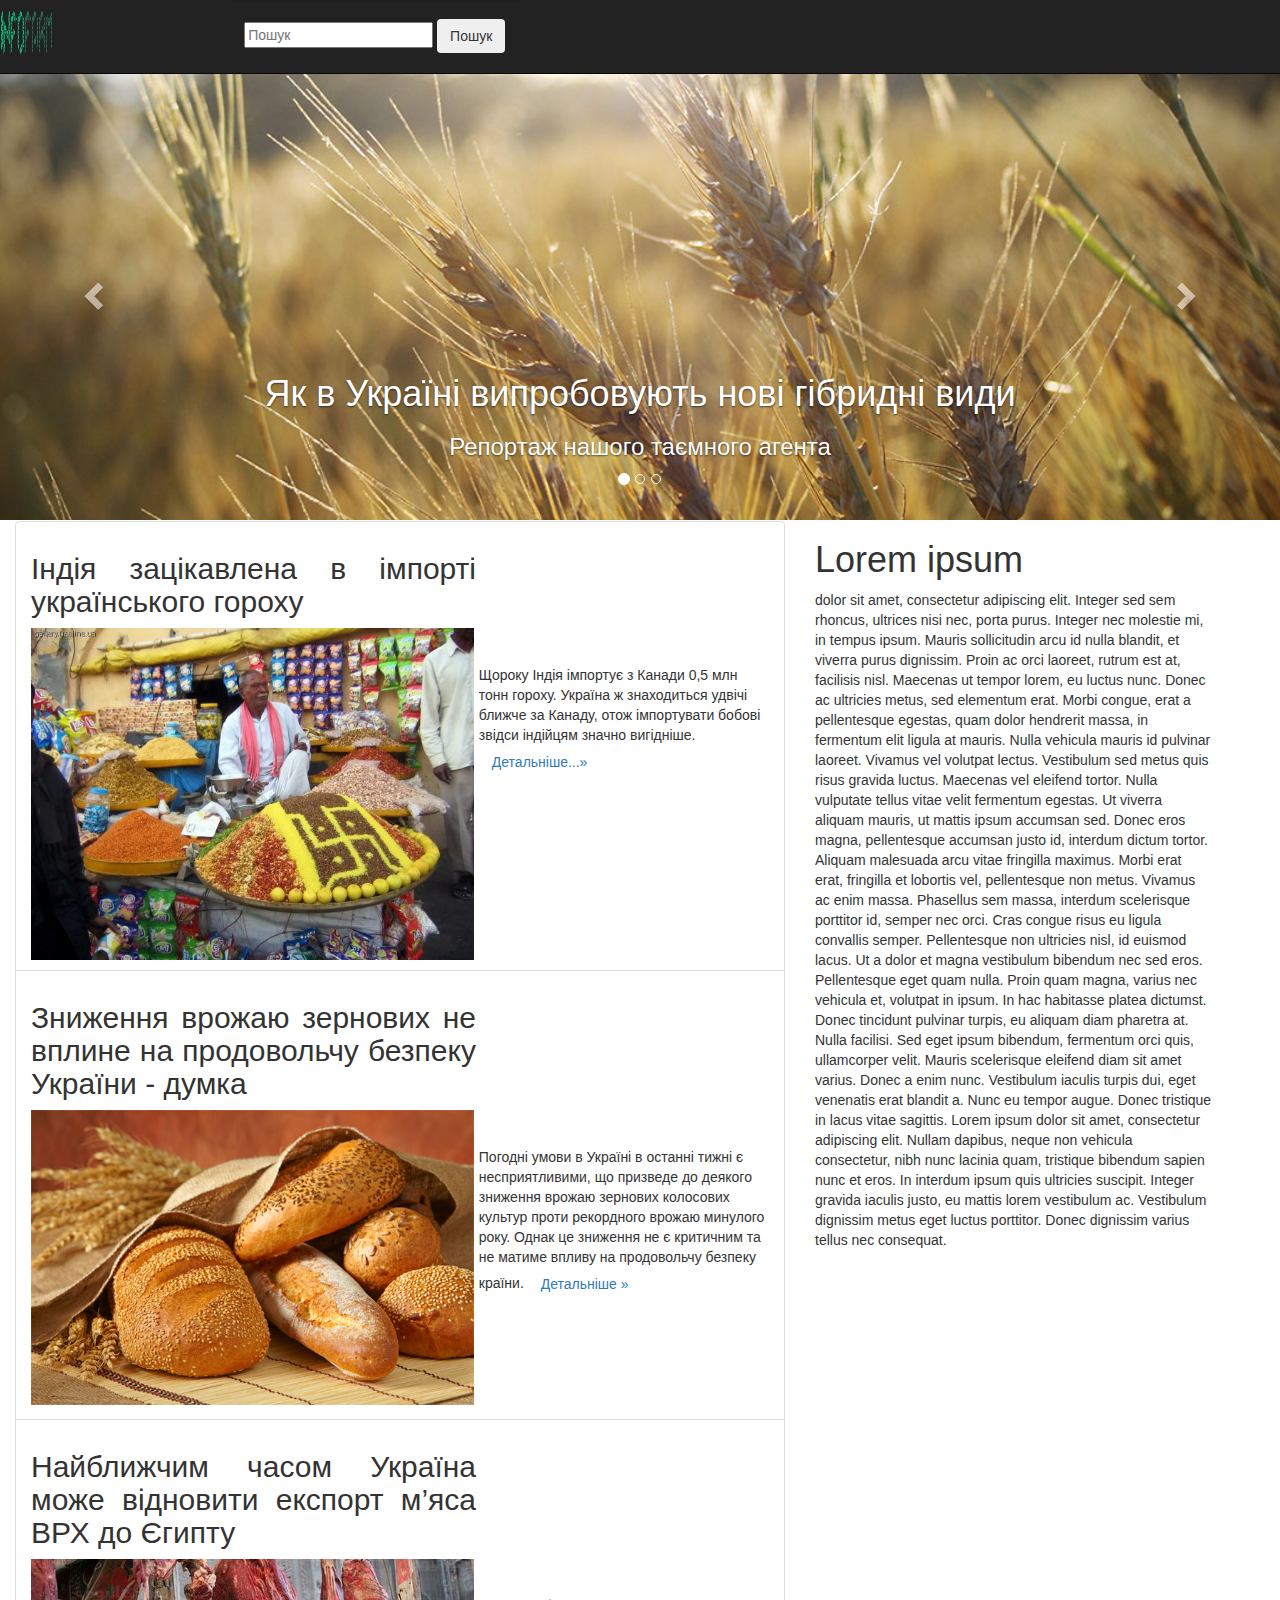
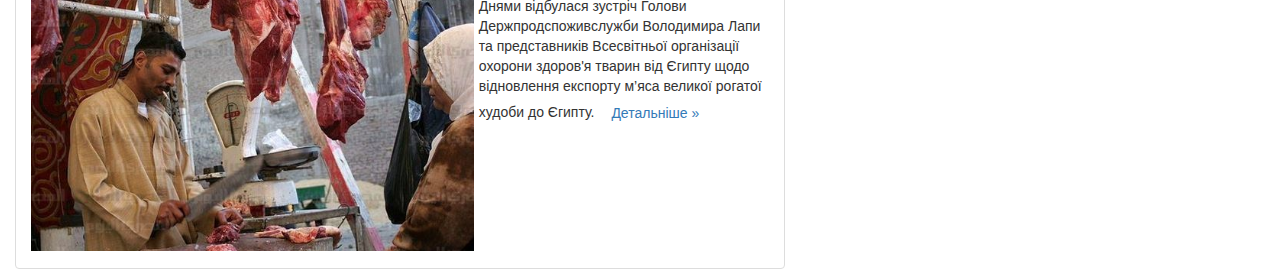
==== infofarm/index.html @ afa8f2f3 "first commit" ====
<!DOCTYPE html>
<html>
<head>
	<meta http-equiv="Content-Type" content="text/html; charset=windows-1251 /">

    <title>�������� �����</title>

    <meta name="description" content="����� ������ ���������� � ��������������� �������">
    <meta name="author" content="��������">
	<meta name="viewport" content="width=device-width, initial-scale=1"/>
	<link href="css/bootstrap.min.css" rel="stylesheet">
    <link href="css/style.css" rel="stylesheet">
	<link rel="shortcut icon" href="images/interface/logos/minilogo.png" type="image/png"> 

</head>
	<body>
 <div class="container-fluid">
	<div class="row">
		<div class="col-md-12 container-fluid">
			<nav class="navbar navbar-default navbar-fixed-top navbar-inverse">
				<div class="navbar-header">
					 
					<button type="button" class="navbar-toggle collapsed" data-toggle="collapse" data-target="#hamburger">
						 <span class="sr-only">Toggle navigation</span>
						 <span class="icon-bar"></span>
						 <span class="icon-bar"></span>

					</button> 

						<a href="index.html" class="brand">
							<img height='60'src="images/interface/logos/logo_mainpage.png" alt="�������" id="logo">
						</a>	

				</div>
				<div>
					<ul class="nav navbar-nav">
						<li>
							<form class="well form-search" id="hamburger" >
							<input type="text" class="span 3 search-query box_round" placeholder="�����">
							<button class="btn">�����</button>
							</form>
						</li>
					</ul>
					
				</div>
			</nav>
		
	
			<div class="row">
					<div class="carousel slide" id="carousel-981099" data-interval="5500" data-ride="carousel"  style="margin-top:70px ">
						<!--���������� ��������--->
						<ol class="carousel-indicators">
							<li class="active" data-slide-to="0" data-target="#carousel-981099"></li>
							<li data-slide-to="1" data-target="#carousel-981099"></li>
							<li data-slide-to="2" data-target="#carousel-981099"></li>
						</ol>
						<!--������-->
						<div class="carousel-inner">
							<div class="item active">

								<div class="carousel-caption">
									<h1>
										�� � ������ ������������ ��� ������� ����
									</h1>
								<p>
									<h3>
										<a href="Topic Overview.html">�������� ������ ������� ������</a>
									</h3>
								</p>
							</div>
						</div>
						<div class="item">

							<div class="carousel-caption">
								<h1>
									��������: ��� � �������� ������ ������� �� �������� ������ �� ���������
								</h1>
								<p>
									<h3>
									<a href="Topic Overview.html">����� ���������</a>
									</h3>
								</p>
							</div>
						</div>
						<div class="item">
				
							<div class="carousel-caption">
								<h1>
									<a href="Topic Overview.html">������� �������㳿 ���. ������'� ������: ���������</a>
								</h1>
								<p>
								</p>
							</div>
						</div>
					<!--�������������-->
					</div> 
					<a class="left carousel-control" href="#carousel-981099" data-slide="prev">
					<span class="glyphicon glyphicon-chevron-left"></span>
					</a>
					<a class="right carousel-control" href="#carousel-981099" data-slide="next">
					<span class="glyphicon glyphicon-chevron-right"></span>
					</a>
				</div>
			</div>
			

									<div class="row">
										<div class="col-md-8">
												<div class="article_list_wrap">
												<ul class="list-group">
														<li class="list-group-item">
																	
															<h2>���� ����������� � ������ ����������� ������</h2>
															<img alt="�����" src="images/interface/articles/indus.jpg">
															<div class="txt">
																<p>������ ���� ������� � ������ 0,5 ��� ���� ������. ������ � ����������� ����� ������ �� ������, ���� ����������� ����� ����� ������� ������ ��������.
																<a class="btn" href="#">����������...�</a>
																</p>
															</div>
														</li>
														<li class="list-group-item">
															<h2>�������� ������ �������� �� ������ �� ����������� ������� ������ - �����</h2>
															<img alt="������ ���" src="images/interface/articles/baton.jpg">
															<div class="txt">
																<p>������� ����� � ������ � ������� ����� � ��������������, �� �������� �� ������� �������� ������ �������� ��������� ������� ����� ���������� ������ �������� ����. ����� �� �������� �� � ��������� �� �� ������ ������ �� ����������� ������� �����.
																<a class="btn" href="#">���������� �</a>
																</p>
															</div>
														</li>	
														<li class="list-group-item">	
															<h2>���������� ����� ������ ���� �������� ������� ���� ��� �� ������</h2>
															<img alt="bazar" src="images/interface/articles/egipet.png">
															<div class="txt">
																<p>����� �������� ������ ������ �������������������� ���������� ���� �� ������������ ��������� ����������� ������� ������'� ������ �� ������ ���� ���������� �������� ���� ������ ������ ������ �� ������.
																<a class="btn" href="#">���������� �</a>
																</p>
															</div>
														</li>
												</ul>
												</div>
										</div>
									
											
											<div class="col-md-4">
												<h1> Lorem ipsum</h1>
												<p>dolor sit amet, consectetur adipiscing elit. Integer sed sem rhoncus, ultrices nisi nec, porta purus. Integer nec molestie mi, in tempus ipsum. Mauris sollicitudin arcu id nulla blandit, et viverra purus dignissim. Proin ac orci laoreet, rutrum est at, facilisis nisl. Maecenas ut tempor lorem, eu luctus nunc. Donec ac ultricies metus, sed elementum erat. Morbi congue, erat a pellentesque egestas, quam dolor hendrerit massa, in fermentum elit ligula at mauris. Nulla vehicula mauris id pulvinar laoreet.

														Vivamus vel volutpat lectus. Vestibulum sed metus quis risus gravida luctus. Maecenas vel eleifend tortor. Nulla vulputate tellus vitae velit fermentum egestas. Ut viverra aliquam mauris, ut mattis ipsum accumsan sed. Donec eros magna, pellentesque accumsan justo id, interdum dictum tortor. Aliquam malesuada arcu vitae fringilla maximus. Morbi erat erat, fringilla et lobortis vel, pellentesque non metus.

														Vivamus ac enim massa. Phasellus sem massa, interdum scelerisque porttitor id, semper nec orci. Cras congue risus eu ligula convallis semper. Pellentesque non ultricies nisl, id euismod lacus. Ut a dolor et magna vestibulum bibendum nec sed eros. Pellentesque eget quam nulla. Proin quam magna, varius nec vehicula et, volutpat in ipsum. In hac habitasse platea dictumst.

														Donec tincidunt pulvinar turpis, eu aliquam diam pharetra at. Nulla facilisi. Sed eget ipsum bibendum, fermentum orci quis, ullamcorper velit. Mauris scelerisque eleifend diam sit amet varius. Donec a enim nunc. Vestibulum iaculis turpis dui, eget venenatis erat blandit a. Nunc eu tempor augue. Donec tristique in lacus vitae sagittis. Lorem ipsum dolor sit amet, consectetur adipiscing elit. Nullam dapibus, neque non vehicula consectetur, nibh nunc lacinia quam, tristique bibendum sapien nunc et eros. In interdum ipsum quis ultricies suscipit. Integer gravida iaculis justo, eu mattis lorem vestibulum ac. Vestibulum dignissim metus eget luctus porttitor. Donec dignissim varius tellus nec consequat.
												</p>
											</div>	
									</div>
		</div>
	</div>
</div>
		
		
		<script src="js/jquery.min.js"></script>
	    <script src="js/bootstrap.min.js"></script>
	    <script src="js/scripts.js"></script>
	</body>
	
</html>
---- infofarm/css/style.css ----
body{
	margin:0px;
}
#logo {
	width:24%;
}
																						/* Карусель*/

																						.carousel-inner > .item {
																							background:transparent center center local;
																							background-size: cover;
																							background-clip: border-box;
																							background-origin: border-box;
																							min-height:450px;
																							width:100%;
																						}

																						.carousel-inner .item:nth-child(1) {
																							background-image: url('../images/interface/carousel/Karusel1.jpg')

																						}
																						.carousel-inner .item:nth-child(2) {
																							background-image: url('../images/interface/carousel/Karusel2.jpg')

																						}
																						.carousel-inner .item:nth-child(3) {
																							background-image: url('../images/interface/carousel/karusel3.jpg')
																							
																						}
																						.carousel-caption a {
																							color: white;
																						}
																						.carousel-caption a:link:hover { 
																							text-decoration: none;	
																						 
																						}
																						.carousel-caption a:hover {
																							 color: #e5bf90;
																						}


													/* Поиск в навигационнй панели*/
													.form-search{
													 background-color: transparent;
													 border: 0px;
													 padding-bottom: 0px;
													 float:right;
													}

/* Статьи на главной странице*/
.list-group img {
	max-width:60%;
	margin-right:5px;
	
}
.list-group img{
	float:left;
}
.list-group{
	margin-bottom: 0px;	
	margin-top:1px;
}

.txt p{
	padding-top:5%;
	
}

.list-group h2{
	width: 445px;
	text-align:justify;
}

.list-group li{
	height:450px;
	list-style-type : none;
}
ul {
	list-style:none;
	margin:0;
    margin-left: 0; /* Отступ слева в браузере IE и Opera */
    padding-left: 0; /* Отступ слева в браузере Firefox, Safari, Chrome */
   }
.col-md-8{
	width:800px;
	
}
.col-md-4{
	float:left;
}

/* Статьи на главной странице*/
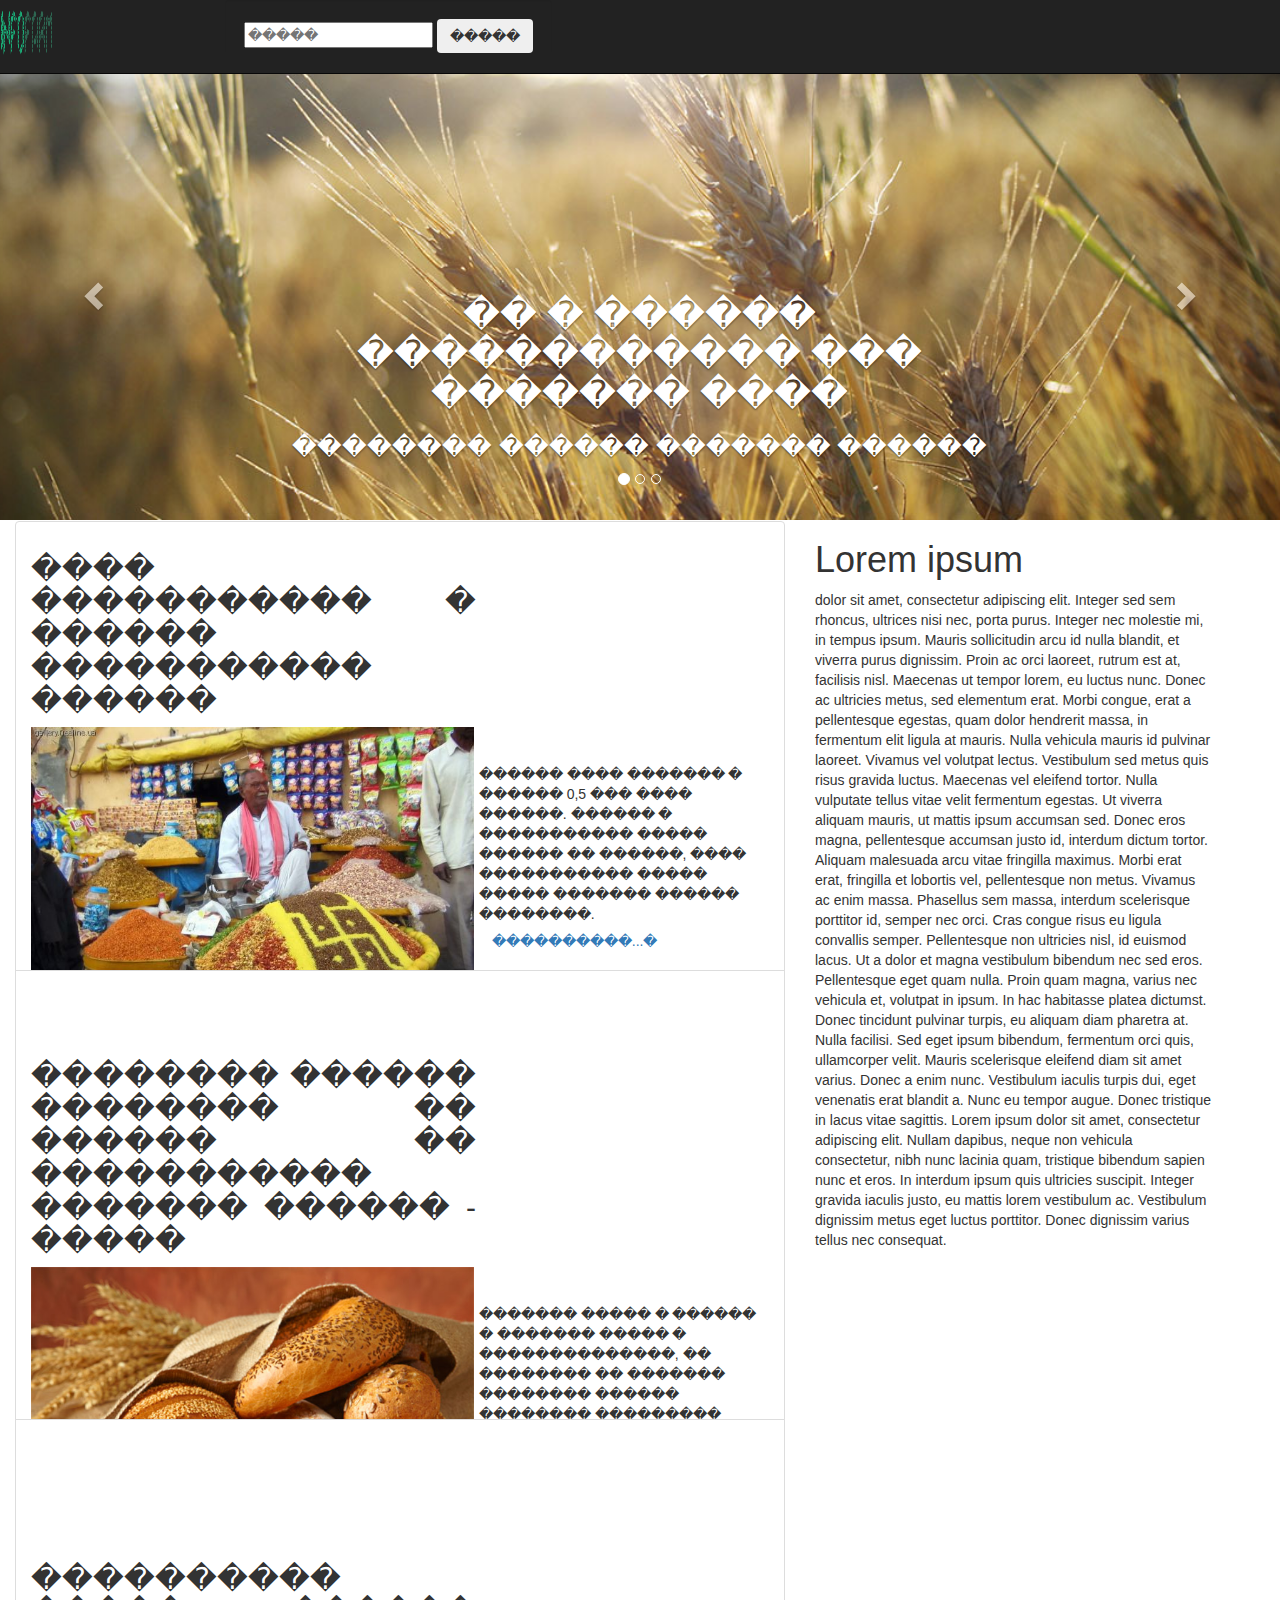
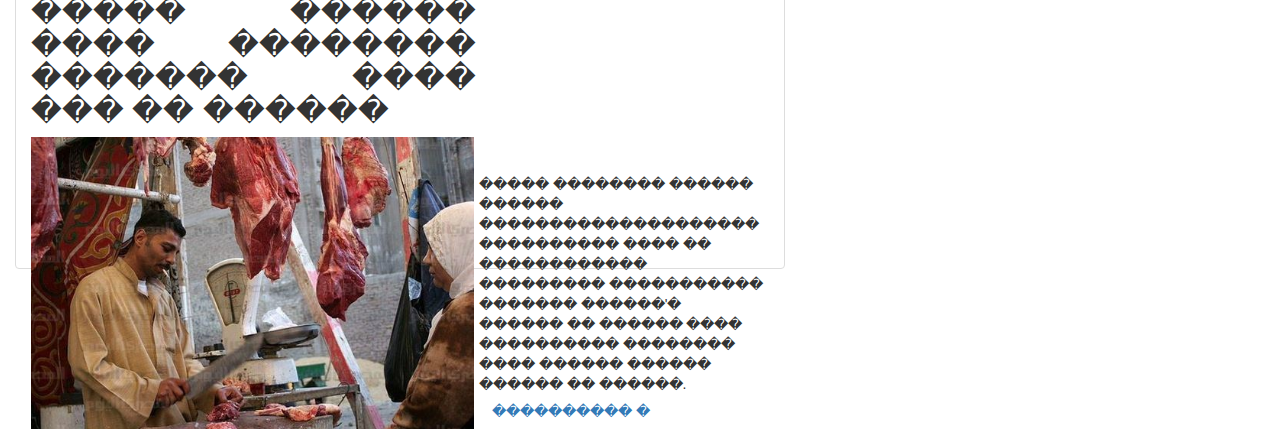
==== commit dca9cb92: "utf-8 change" ====
--- a/infofarm/index.html
+++ b/infofarm/index.html
@@ -1,7 +1,8 @@
 <!DOCTYPE html>
 <html>
 <head>
-	<meta http-equiv="Content-Type" content="text/html; charset=windows-1251 /">
+	 <meta charset="utf-8">
+    <meta http-equiv="X-UA-Compatible" content="IE=edge">
 
     <title>�������� �����</title>
 
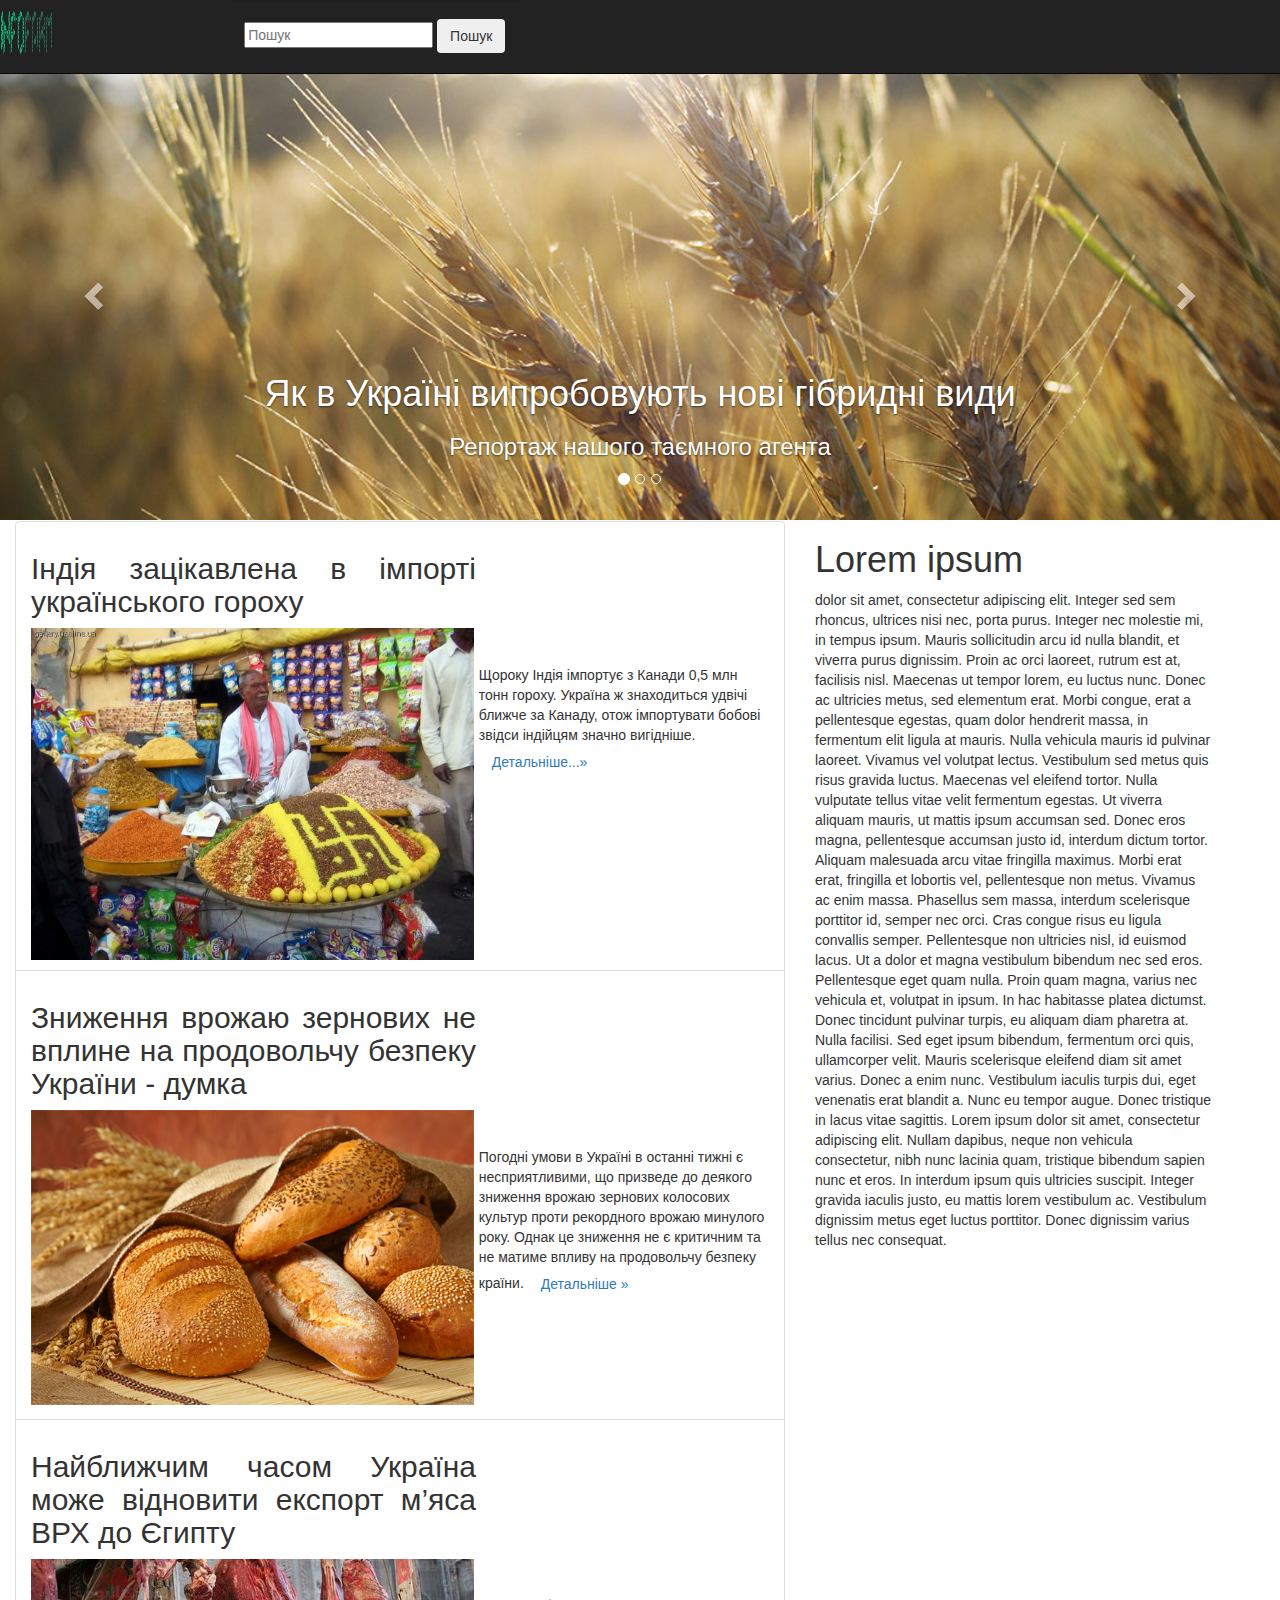
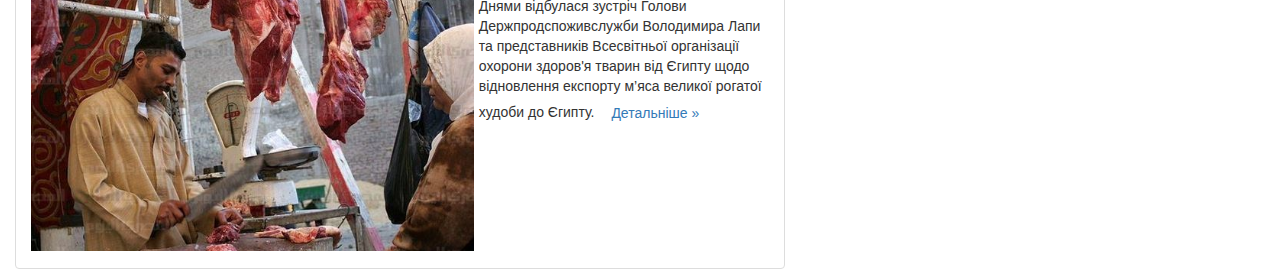
==== commit 6a1b5770: "second utf change" ====
--- a/infofarm/index.html
+++ b/infofarm/index.html
@@ -4,10 +4,10 @@
 	 <meta charset="utf-8">
     <meta http-equiv="X-UA-Compatible" content="IE=edge">
 
-    <title>�������� �����</title>
+    <title>Название сайта</title>
 
-    <meta name="description" content="����� ������ ���������� � ��������������� �������">
-    <meta name="author" content="��������">
+    <meta name="description" content="Самая свежая информация о культивировании культур">
+    <meta name="author" content="ІнфоФарм">
 	<meta name="viewport" content="width=device-width, initial-scale=1"/>
 	<link href="css/bootstrap.min.css" rel="stylesheet">
     <link href="css/style.css" rel="stylesheet">
@@ -29,7 +29,7 @@
 					</button> 
 
 						<a href="index.html" class="brand">
-							<img height='60'src="images/interface/logos/logo_mainpage.png" alt="�������" id="logo">
+							<img height='60'src="images/interface/logos/logo_mainpage.png" alt="логотип" id="logo">
 						</a>	
 
 				</div>
@@ -37,8 +37,8 @@
 					<ul class="nav navbar-nav">
 						<li>
 							<form class="well form-search" id="hamburger" >
-							<input type="text" class="span 3 search-query box_round" placeholder="�����">
-							<button class="btn">�����</button>
+							<input type="text" class="span 3 search-query box_round" placeholder="Пошук">
+							<button class="btn">Пошук</button>
 							</form>
 						</li>
 					</ul>
@@ -49,23 +49,23 @@
 	
 			<div class="row">
 					<div class="carousel slide" id="carousel-981099" data-interval="5500" data-ride="carousel"  style="margin-top:70px ">
-						<!--���������� ��������--->
+						<!--Индикаторы карусели--->
 						<ol class="carousel-indicators">
 							<li class="active" data-slide-to="0" data-target="#carousel-981099"></li>
 							<li data-slide-to="1" data-target="#carousel-981099"></li>
 							<li data-slide-to="2" data-target="#carousel-981099"></li>
 						</ol>
-						<!--������-->
+						<!--Слайды-->
 						<div class="carousel-inner">
 							<div class="item active">
 
 								<div class="carousel-caption">
 									<h1>
-										�� � ������ ������������ ��� ������� ����
+										Як в Україні випробовують нові гібридні види
 									</h1>
 								<p>
 									<h3>
-										<a href="Topic Overview.html">�������� ������ ������� ������</a>
+										<a href="Topic Overview.html">Репортаж нашого таємного агента</a>
 									</h3>
 								</p>
 							</div>
@@ -74,11 +74,11 @@
 
 							<div class="carousel-caption">
 								<h1>
-									��������: ��� � �������� ������ ������� �� �������� ������ �� ���������
+									Соняшник: ріст і розвиток рослин залежно від обробітку ґрунту та удобрення
 								</h1>
 								<p>
 									<h3>
-									<a href="Topic Overview.html">����� ���������</a>
+									<a href="Topic Overview.html">Думка технолога</a>
 									</h3>
 								</p>
 							</div>
@@ -87,13 +87,13 @@
 				
 							<div class="carousel-caption">
 								<h1>
-									<a href="Topic Overview.html">������� �������㳿 ���. ������'� ������: ���������</a>
+									<a href="Topic Overview.html">Сучасні технології АПК. Здоров'я рослин: Кукурудза</a>
 								</h1>
 								<p>
 								</p>
 							</div>
 						</div>
-					<!--�������������-->
+					<!--Переключатели-->
 					</div> 
 					<a class="left carousel-control" href="#carousel-981099" data-slide="prev">
 					<span class="glyphicon glyphicon-chevron-left"></span>
@@ -111,29 +111,29 @@
 												<ul class="list-group">
 														<li class="list-group-item">
 																	
-															<h2>���� ����������� � ������ ����������� ������</h2>
-															<img alt="�����" src="images/interface/articles/indus.jpg">
+															<h2>Індія зацікавлена в імпорті українського гороху</h2>
+															<img alt="Горох" src="images/interface/articles/indus.jpg">
 															<div class="txt">
-																<p>������ ���� ������� � ������ 0,5 ��� ���� ������. ������ � ����������� ����� ������ �� ������, ���� ����������� ����� ����� ������� ������ ��������.
-																<a class="btn" href="#">����������...�</a>
+																<p>Щороку Індія імпортує з Канади 0,5 млн тонн гороху. Україна ж знаходиться удвічі ближче за Канаду, отож імпортувати бобові звідси індійцям значно вигідніше.
+																<a class="btn" href="#">Детальніше...»</a>
 																</p>
 															</div>
 														</li>
 														<li class="list-group-item">
-															<h2>�������� ������ �������� �� ������ �� ����������� ������� ������ - �����</h2>
-															<img alt="������ ���" src="images/interface/articles/baton.jpg">
+															<h2>Зниження врожаю зернових не вплине на продовольчу безпеку України - думка</h2>
+															<img alt="хлібний дар" src="images/interface/articles/baton.jpg">
 															<div class="txt">
-																<p>������� ����� � ������ � ������� ����� � ��������������, �� �������� �� ������� �������� ������ �������� ��������� ������� ����� ���������� ������ �������� ����. ����� �� �������� �� � ��������� �� �� ������ ������ �� ����������� ������� �����.
-																<a class="btn" href="#">���������� �</a>
+																<p>Погодні умови в Україні в останні тижні є несприятливими, що призведе до деякого зниження врожаю зернових колосових культур проти рекордного врожаю минулого року. Однак це зниження не є критичним та не матиме впливу на продовольчу безпеку країни.
+																<a class="btn" href="#">Детальніше »</a>
 																</p>
 															</div>
 														</li>	
 														<li class="list-group-item">	
-															<h2>���������� ����� ������ ���� �������� ������� ���� ��� �� ������</h2>
+															<h2>Найближчим часом Україна може відновити експорт м’яса ВРХ до Єгипту</h2>
 															<img alt="bazar" src="images/interface/articles/egipet.png">
 															<div class="txt">
-																<p>����� �������� ������ ������ �������������������� ���������� ���� �� ������������ ��������� ����������� ������� ������'� ������ �� ������ ���� ���������� �������� ���� ������ ������ ������ �� ������.
-																<a class="btn" href="#">���������� �</a>
+																<p>Днями відбулася зустріч Голови Держпродспоживслужби Володимира Лапи та представників Всесвітньої організації охорони здоров'я тварин від Єгипту щодо відновлення експорту м’яса великої рогатої худоби до Єгипту.
+																<a class="btn" href="#">Детальніше »</a>
 																</p>
 															</div>
 														</li>
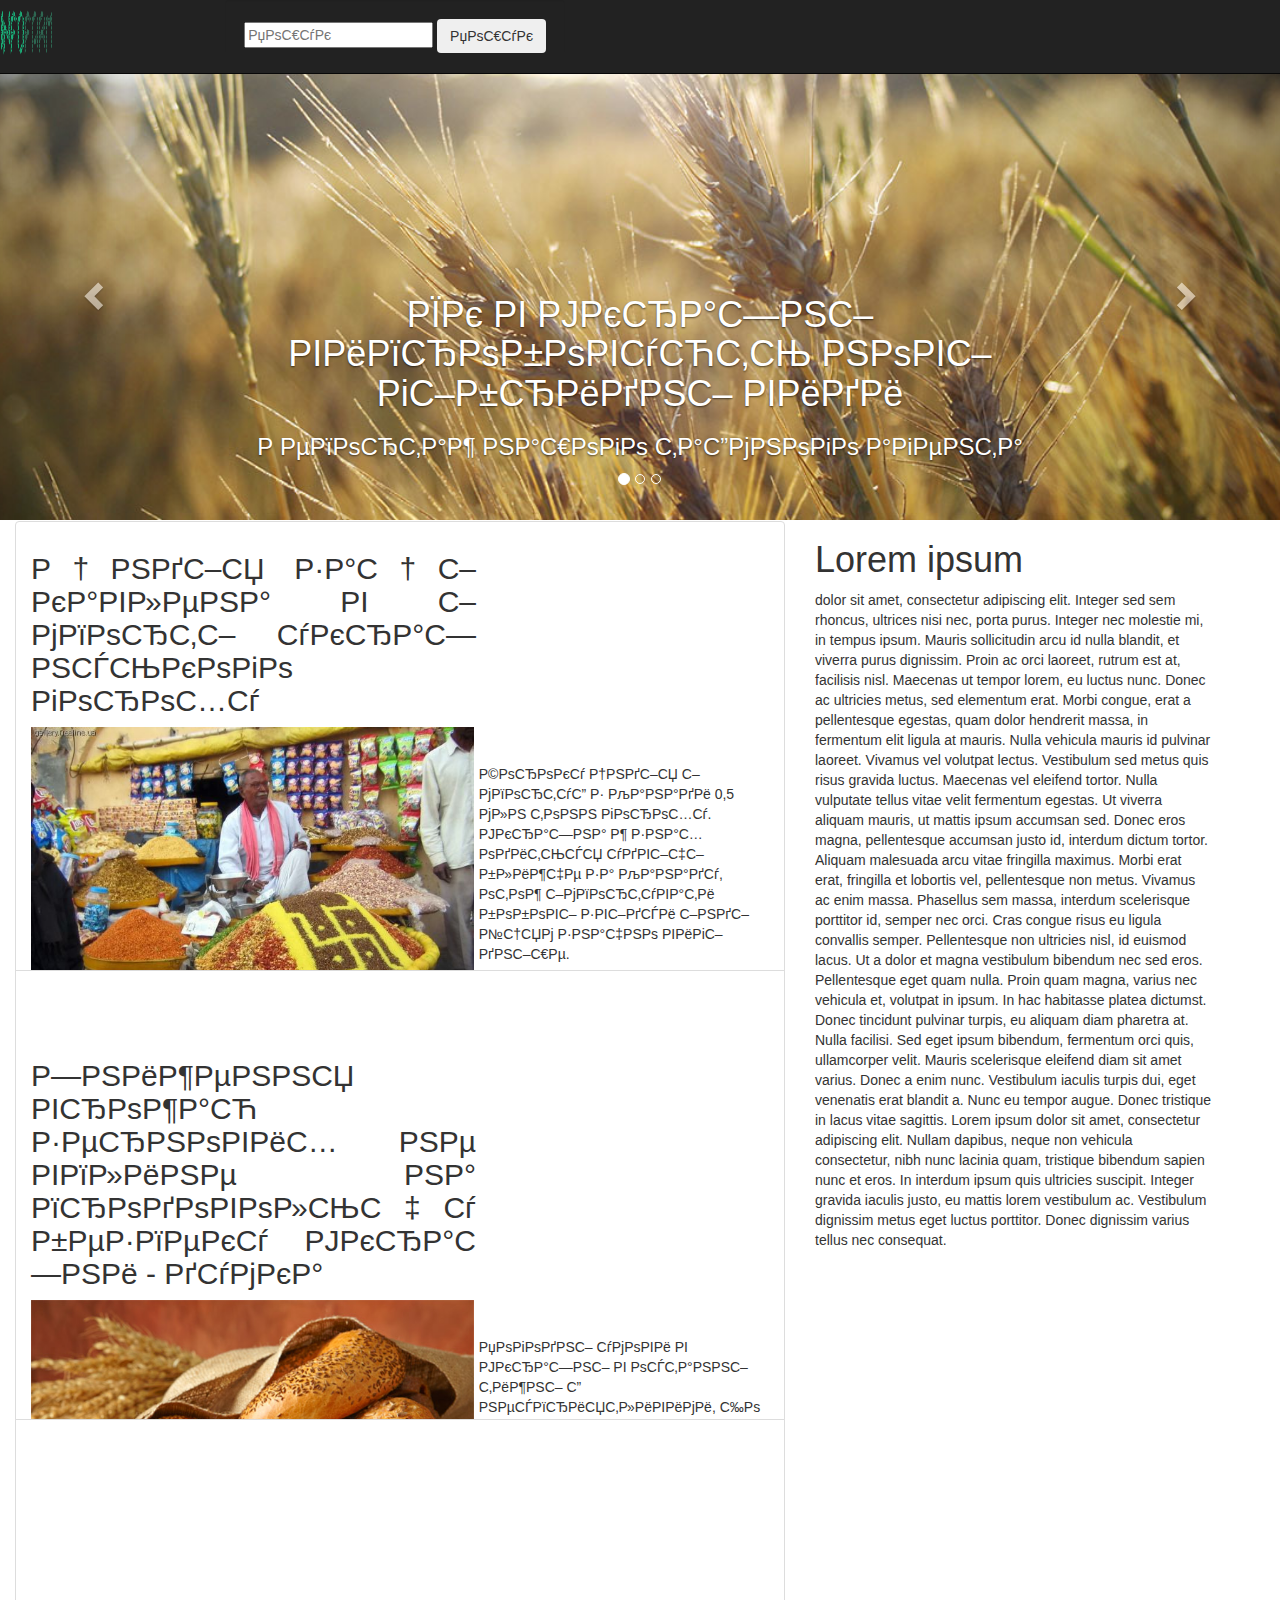
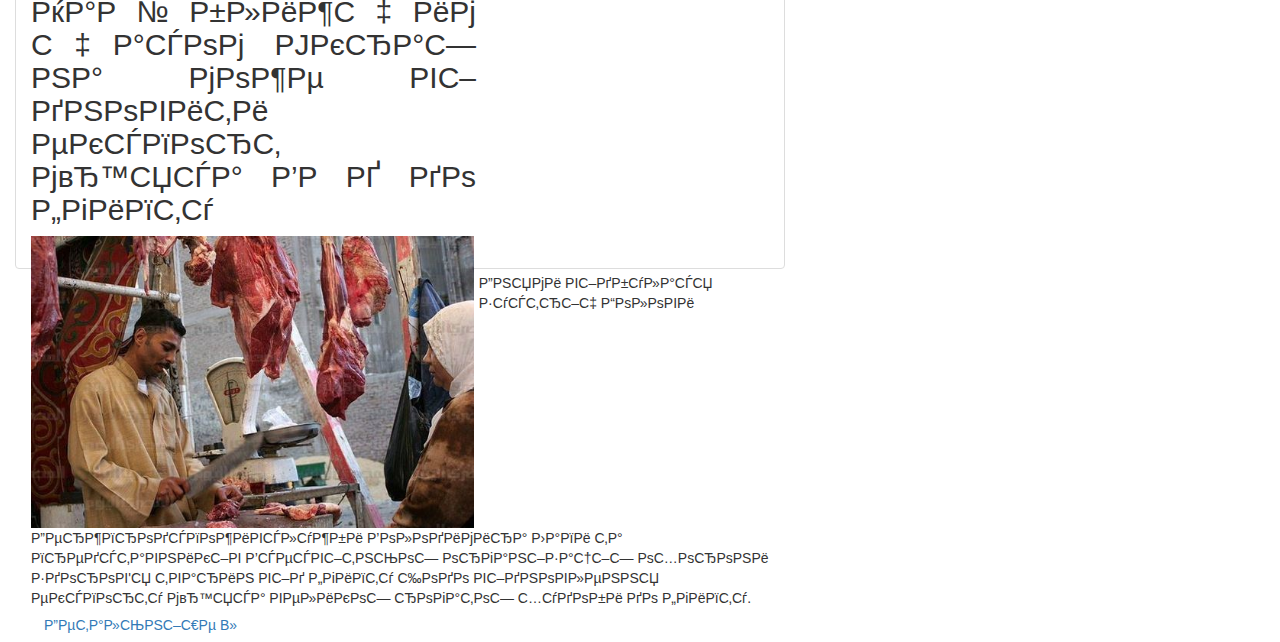
==== commit ec7ac395: "sooqa sdelaite norm kod!" ====
--- a/infofarm/index.html
+++ b/infofarm/index.html
@@ -1,8 +1,7 @@
 <!DOCTYPE html>
-<html>
+<html lang="ru">
 <head>
-	 <meta charset="utf-8">
-    <meta http-equiv="X-UA-Compatible" content="IE=edge">
+	<meta http-equiv="Content-Type" content="text/html; charset=windows-1251 /">
 
     <title>Название сайта</title>
 
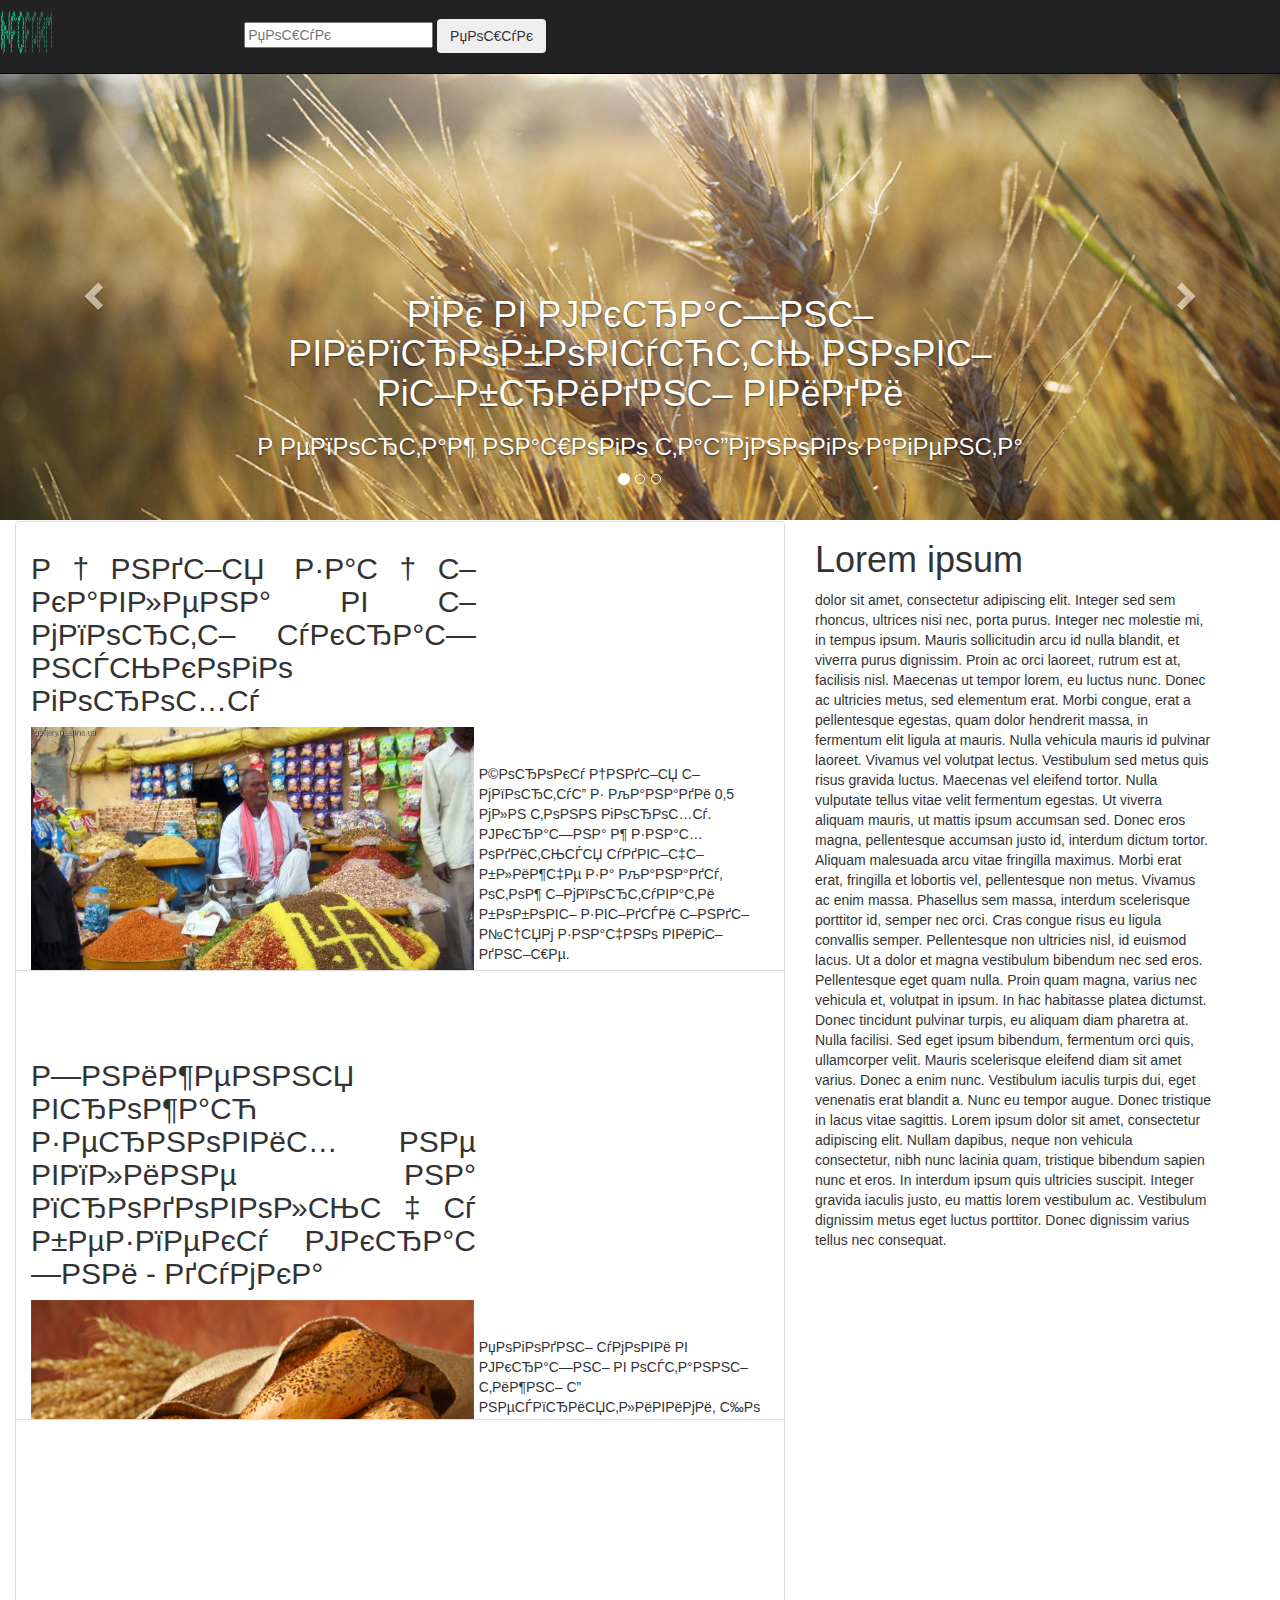
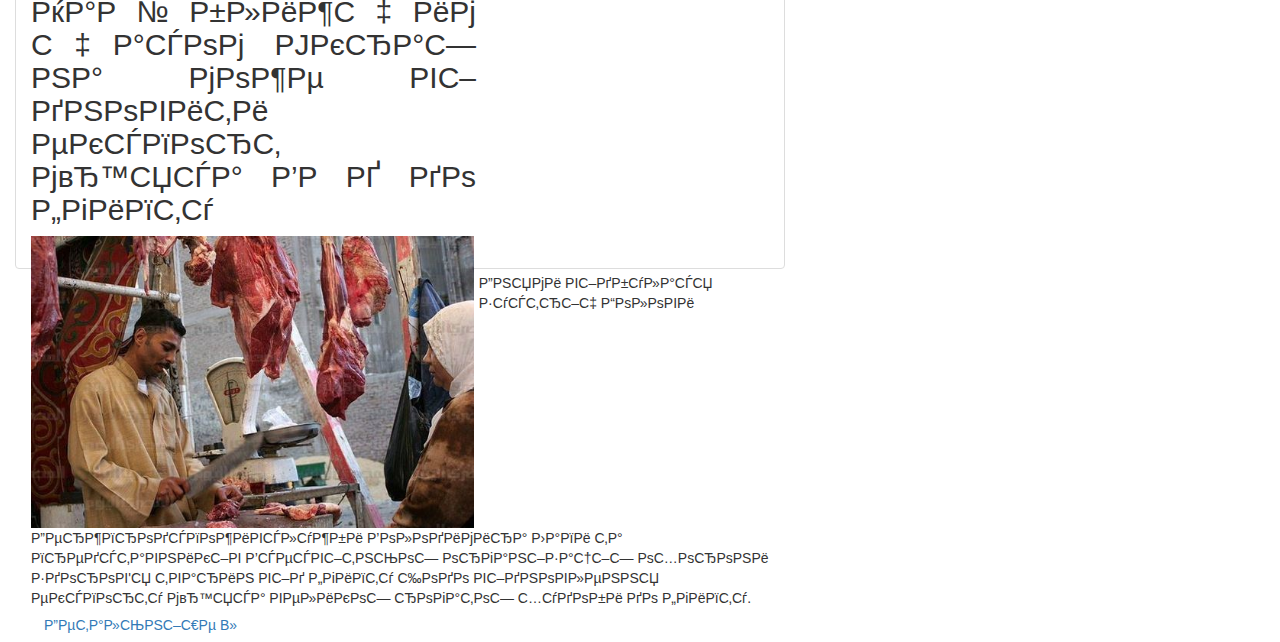
==== commit 292d6796: "title" ====
--- a/infofarm/index.html
+++ b/infofarm/index.html
@@ -3,7 +3,7 @@
 <head>
 	<meta http-equiv="Content-Type" content="text/html; charset=windows-1251 /">
 
-    <title>Название сайта</title>
+    <title>Infofarm - Портал новин українського агросектору</title>
 
     <meta name="description" content="Самая свежая информация о культивировании культур">
     <meta name="author" content="ІнфоФарм">
